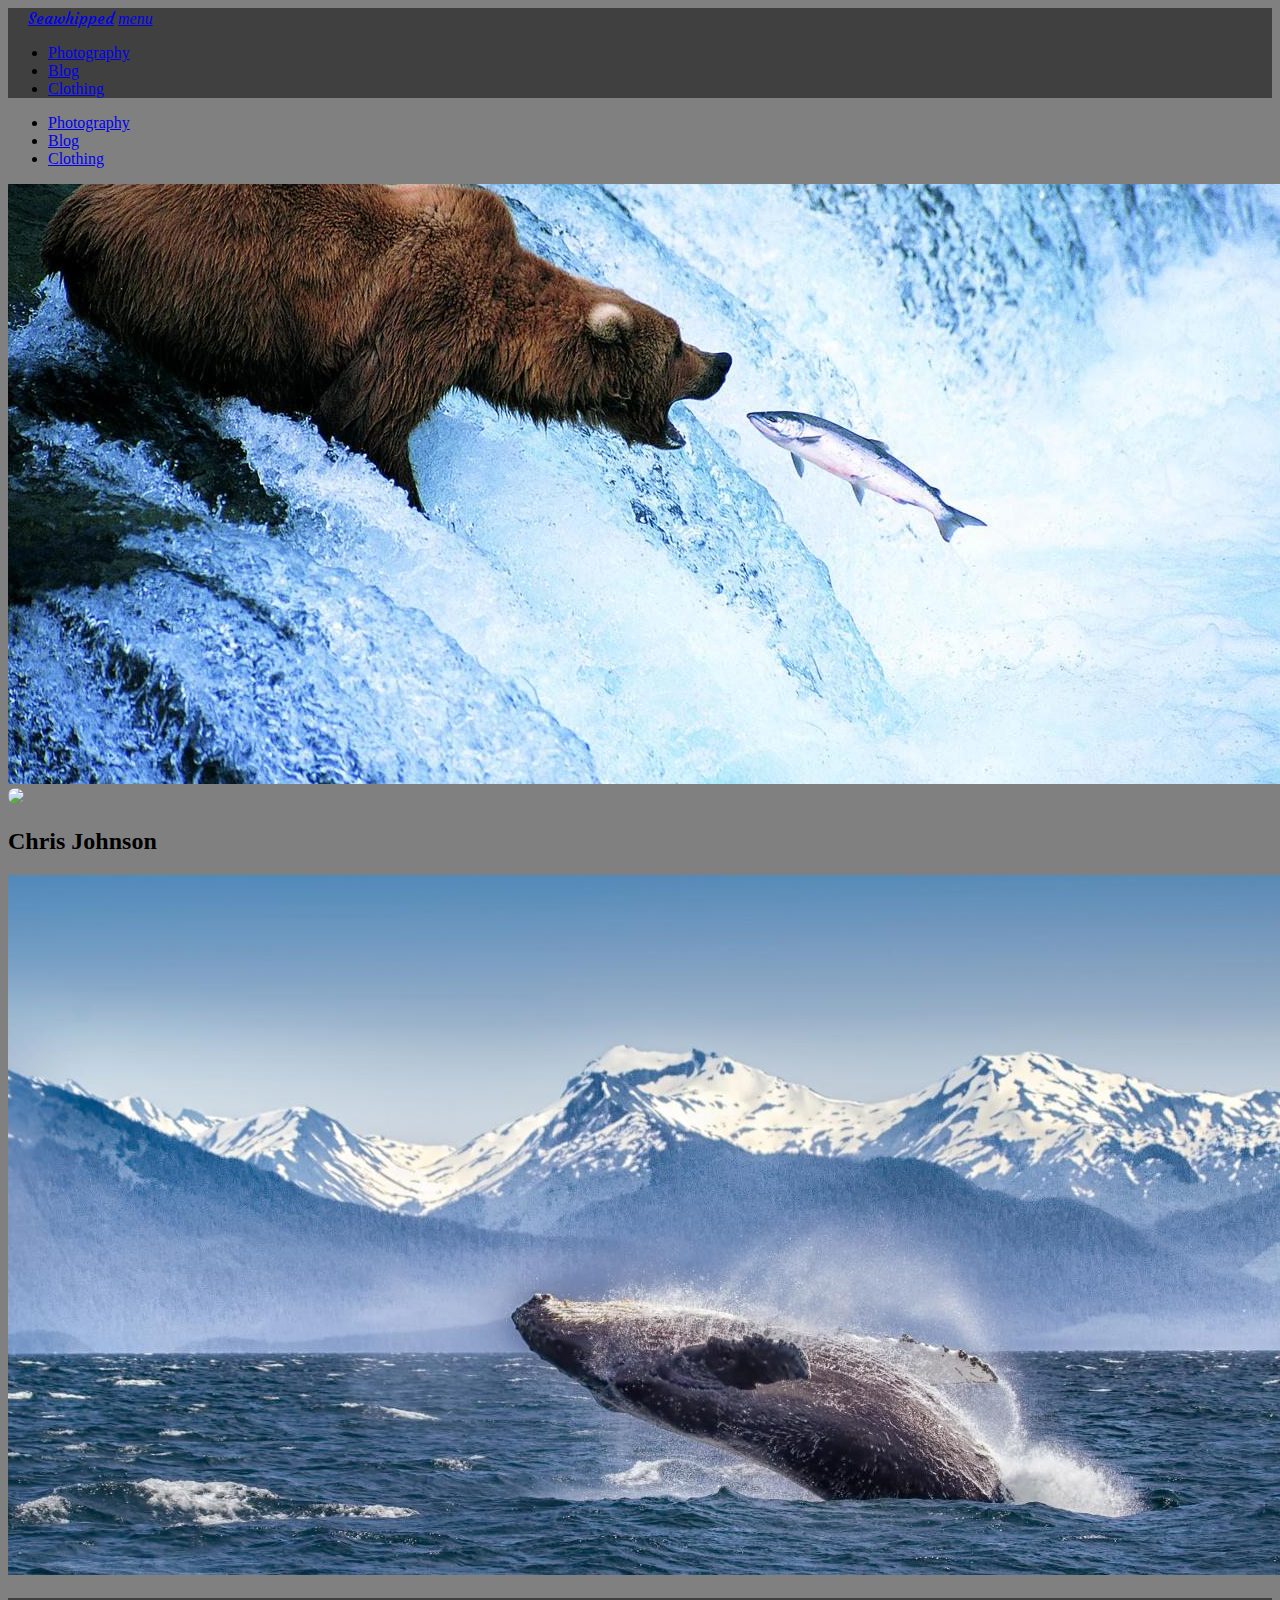
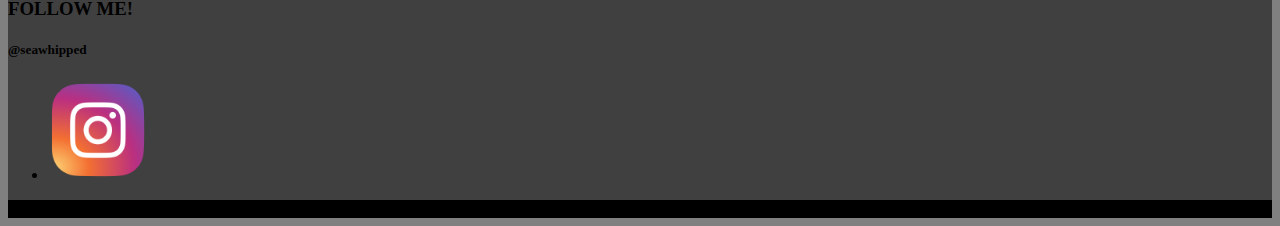
==== index.html @ b7a0e3c2 "reinitialize" ====
<!DOCTYPE html>

<head>
    <script src="https://code.jquery.com/jquery-3.3.1.js" integrity="sha256-2Kok7MbOyxpgUVvAk/HJ2jigOSYS2auK4Pfzbm7uH60=" crossorigin="anonymous"></script>
    <link rel="stylesheet" href="https://cdnjs.cloudflare.com/ajax/libs/materialize/1.0.0-rc.2/css/materialize.min.css">
    <script src="https://cdnjs.cloudflare.com/ajax/libs/materialize/1.0.0-rc.2/js/materialize.min.js"></script>
    <link href="https://fonts.googleapis.com/css?family=Courgette" rel="stylesheet">
    <link rel="stylesheet" href="./assets/css/style.css">
    <script src="./assets/javascript/index.js"></script>
    <link href="https://fonts.googleapis.com/css?family=Permanent+Marker" rel="stylesheet">
</head>

<body>
    <nav>
        <div class="nav-wrapper">
            <a href="./index.html" class="brand-logo" id="logo">Seawhipped</a>
            <a href="#" data-target="mobile-demo" class="sidenav-trigger">
                <i class="material-icons">menu</i>
            </a>
            <ul class="right hide-on-med-and-down">
                <li>
                    <a href="./photo.html">Photography</a>
                </li>
                <li>
                    <a href="./blog.html">Blog</a>
                </li>
                <li>
                    <a href="./clothing.html">Clothing</a>
                </li>
            </ul>
        </div>
    </nav>

    <ul class="sidenav" id="mobile-demo">
        <li>
            <a href="./photo.html">Photography</a>
        </li>
        <li>
            <a href="./blog.html">Blog</a>
        </li>
        <li>
            <a href="./clothing.html">Clothing</a>
        </li>
    </ul>


    <div class="parallax-container">
        <div class="parallax">
            <img src="./assets/images/bear.jpeg">
        </div>
    </div>
    <div class="section white">
        <div class="row container">
            <img id="cj" class="img-circle" src="https://scontent-lax3-1.cdninstagram.com/vp/e6f600cfaf2e02b73e0850633361e6f7/5BD284D8/t51.2885-15/e35/25022852_153689295271846_7350571269923799040_n.jpg">
            <h2 class="header" id="name">Chris Johnson</h2>
        </div>
    </div>
    <div class="parallax-container">
        <div class="parallax">
            <img src="./assets/images/whale.jpg">
        </div>
    </div>
    <footer class="page-footer" id="foot">
        <div class="container">
            <div class="row">
                <div class="col l6 s12">
                    <h3 class="white-text">FOLLOW ME!</h3>
                    <h5>@seawhipped</h5>
                </div>
                <!-- potentially add more social media links here in list -->
                <div class="col l4 offset-l2 s12">
                    <ul>
                        <li>
                            <a href="https://www.instagram.com/seawhipped/">
                                <img class="insta" src="./assets/images/insta_icon2.png">
                        </li>
                        </a>
                    </ul>
                </div>
            </div>
        </div>
        <div class="footer-copyright" id="copy-foot">
            <div class="container">
                © 2018 Nick Weber
            </div>
        </div>
    </footer>


</body>


</html>
---- assets/css/style.css ----
#logo {
    font-family: 'Courgette', cursive;
    margin-left: 20px;
}
body {
    background: grey;
}
#test {
    height: 10000px;
}
nav {
background-color: #404040;
}
#name {
    font-family: 'Permanent Marker', cursive;
}
.img-circle {
    border-radius: 50%;
}
#cj {
    height: 300px;
}

.sk-instagram-feed {
padding: 10px;
margin-top: 50px;
margin-left: 100px;
}
.insta {
    height: 100px;
    width: 100px;
}
.coming-soon {
    font-family: 'Permanent Marker', cursive;
    color: white;
    margin-top: 300px;
}
.cs-div {
    text-align: center;
    margin-bottom: 500px;
}
.footer {
    align-content: center;
}
#copy-foot {
    background: black;
}
#foot {
    background: #404040;
}
.white-text {
    font-family: 'Permanent Marker', cursive;
}
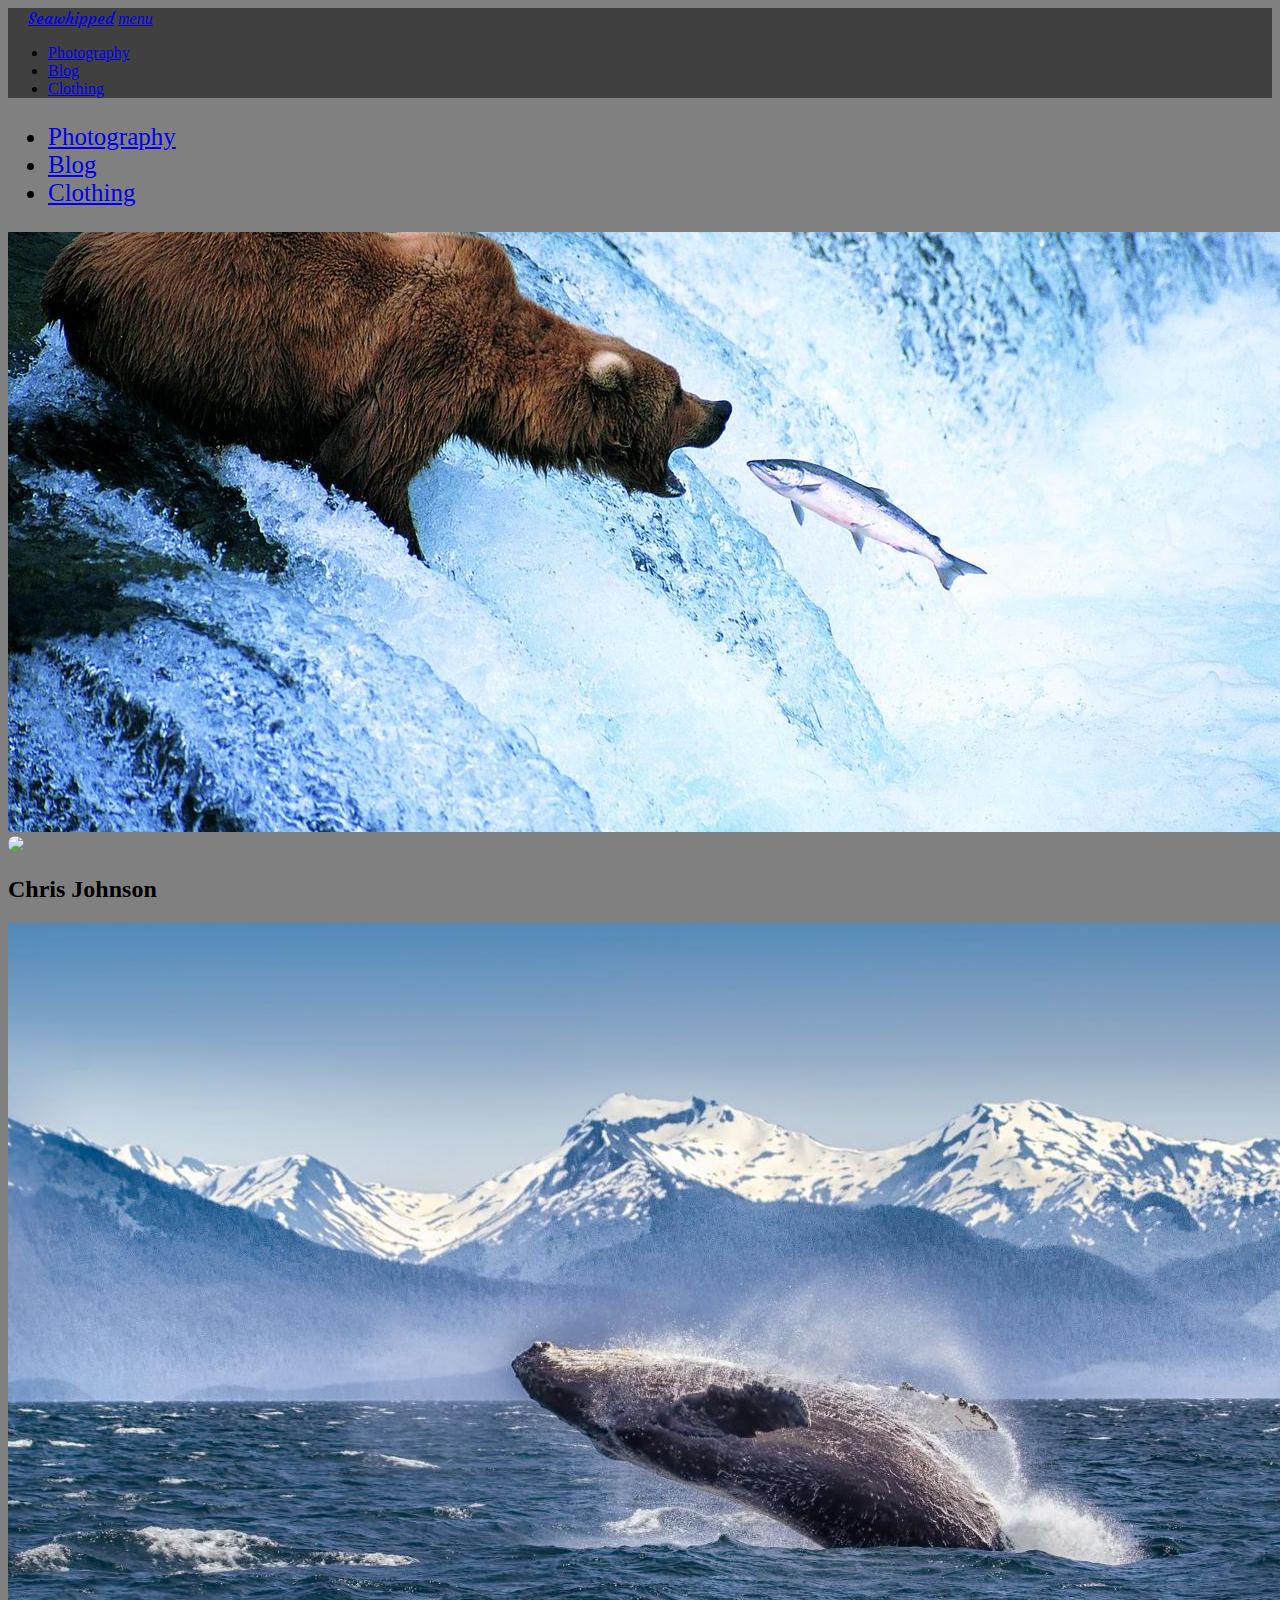
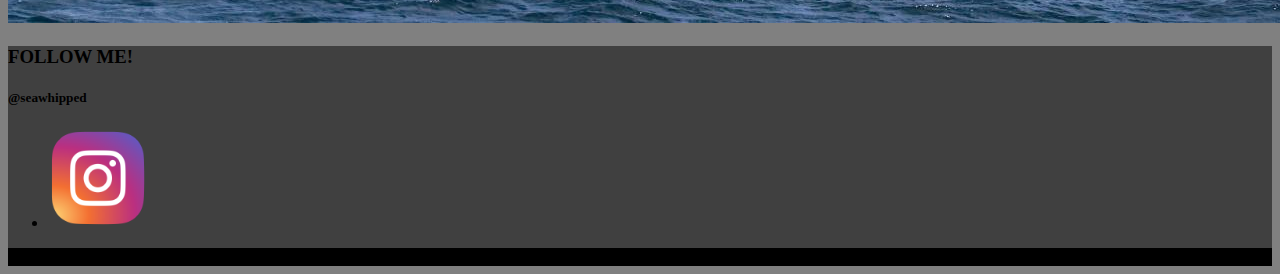
==== commit 5fafe307: "instagram link" ====
--- a/index.html
+++ b/index.html
@@ -71,7 +71,7 @@
                 <div class="col l4 offset-l2 s12">
                     <ul>
                         <li>
-                            <a href="https://www.instagram.com/seawhipped/">
+                            <a href="https://www.instagram.com/seawhipped/?hl=en">
                                 <img class="insta" src="./assets/images/insta_icon2.png">
                         </li>
                         </a>
--- a/assets/css/style.css
+++ b/assets/css/style.css
@@ -50,4 +50,7 @@
 }
 .white-text {
     font-family: 'Permanent Marker', cursive;
+}
+.sidenav {
+    font-size: 25px;
 }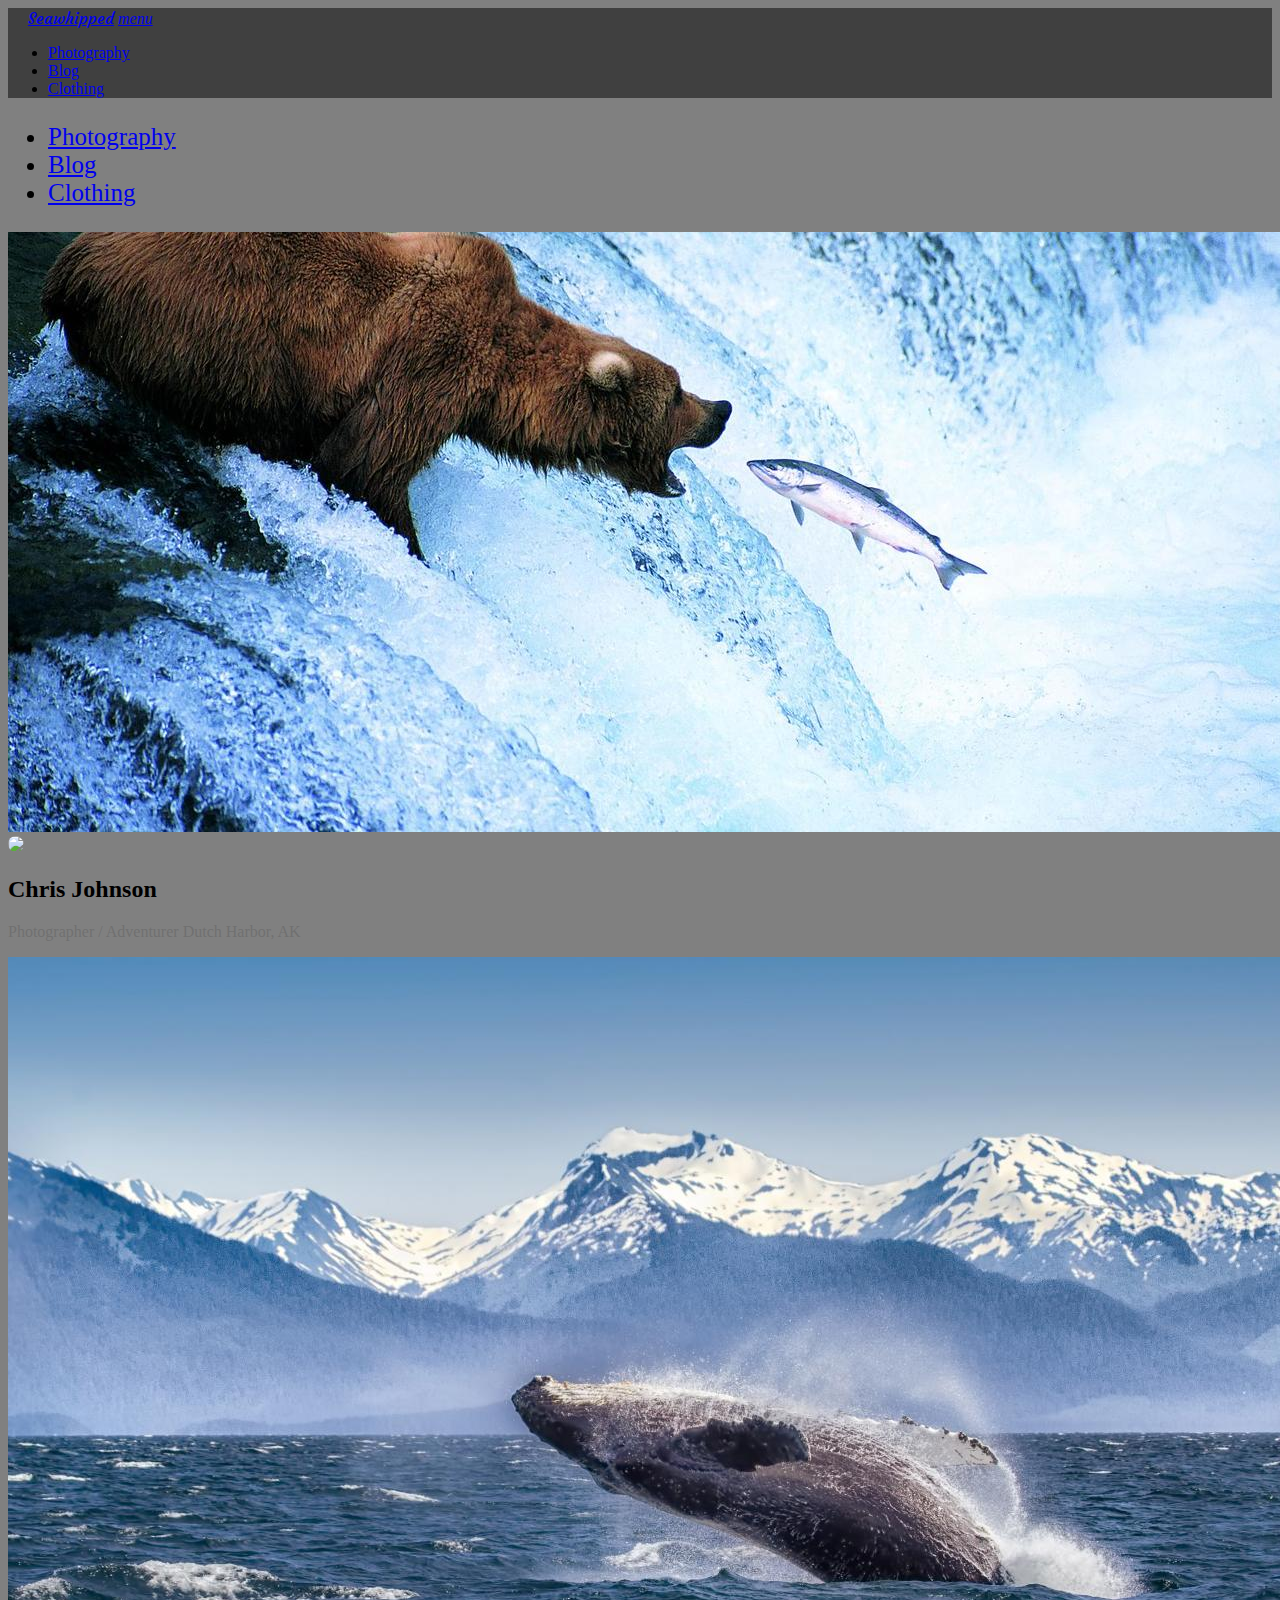
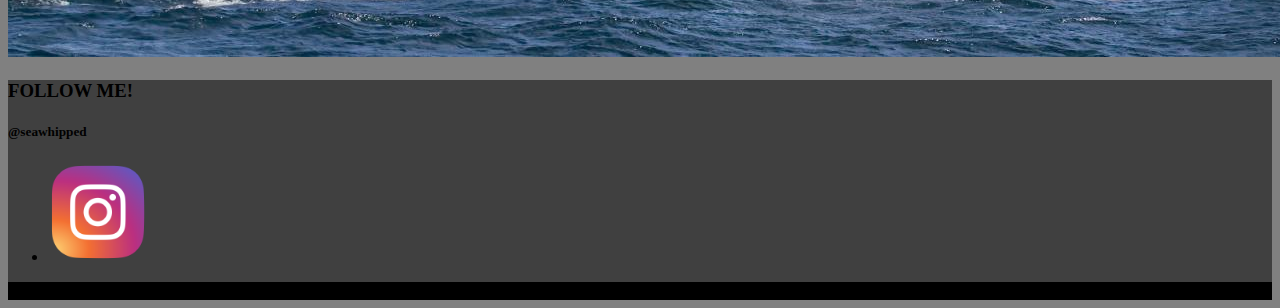
==== commit c77b7a9e: "viewport" ====
--- a/index.html
+++ b/index.html
@@ -8,6 +8,7 @@
     <link rel="stylesheet" href="./assets/css/style.css">
     <script src="./assets/javascript/index.js"></script>
     <link href="https://fonts.googleapis.com/css?family=Permanent+Marker" rel="stylesheet">
+    <meta name="viewport" content="width=device-width, initial-scale=1, shrink-to-fit=no">
 </head>
 
 <body>
@@ -53,6 +54,7 @@
         <div class="row container">
             <img id="cj" class="img-circle" src="https://scontent-lax3-1.cdninstagram.com/vp/e6f600cfaf2e02b73e0850633361e6f7/5BD284D8/t51.2885-15/e35/25022852_153689295271846_7350571269923799040_n.jpg">
             <h2 class="header" id="name">Chris Johnson</h2>
+            <p class="name-text"> Photographer / Adventurer Dutch Harbor, AK</p>
         </div>
     </div>
     <div class="parallax-container">
--- a/assets/css/style.css
+++ b/assets/css/style.css
@@ -20,12 +20,6 @@
 #cj {
     height: 300px;
 }
-
-.sk-instagram-feed {
-padding: 10px;
-margin-top: 50px;
-margin-left: 100px;
-}
 .insta {
     height: 100px;
     width: 100px;
@@ -35,9 +29,17 @@
     color: white;
     margin-top: 300px;
 }
+.photo-text {
+    font-family: 'Permanent Marker', cursive;
+    color: white;
+    text-shadow: 5px black;
+}
 .cs-div {
     text-align: center;
     margin-bottom: 500px;
+}
+.photo-div {
+    text-align: center;
 }
 .footer {
     align-content: center;
@@ -48,9 +50,22 @@
 #foot {
     background: #404040;
 }
+#photo-foot {
+    margin-top: 1000px;
+    background: #404040;
+    width: 100%;
+}
 .white-text {
     font-family: 'Permanent Marker', cursive;
 }
 .sidenav {
     font-size: 25px;
-}+}
+.materializedbox {
+    margin-left: 10px;
+    border: 20px;
+
+}
+.name-text {
+    font-family: 'Permanent Marker', cursive;
+    color: #707070;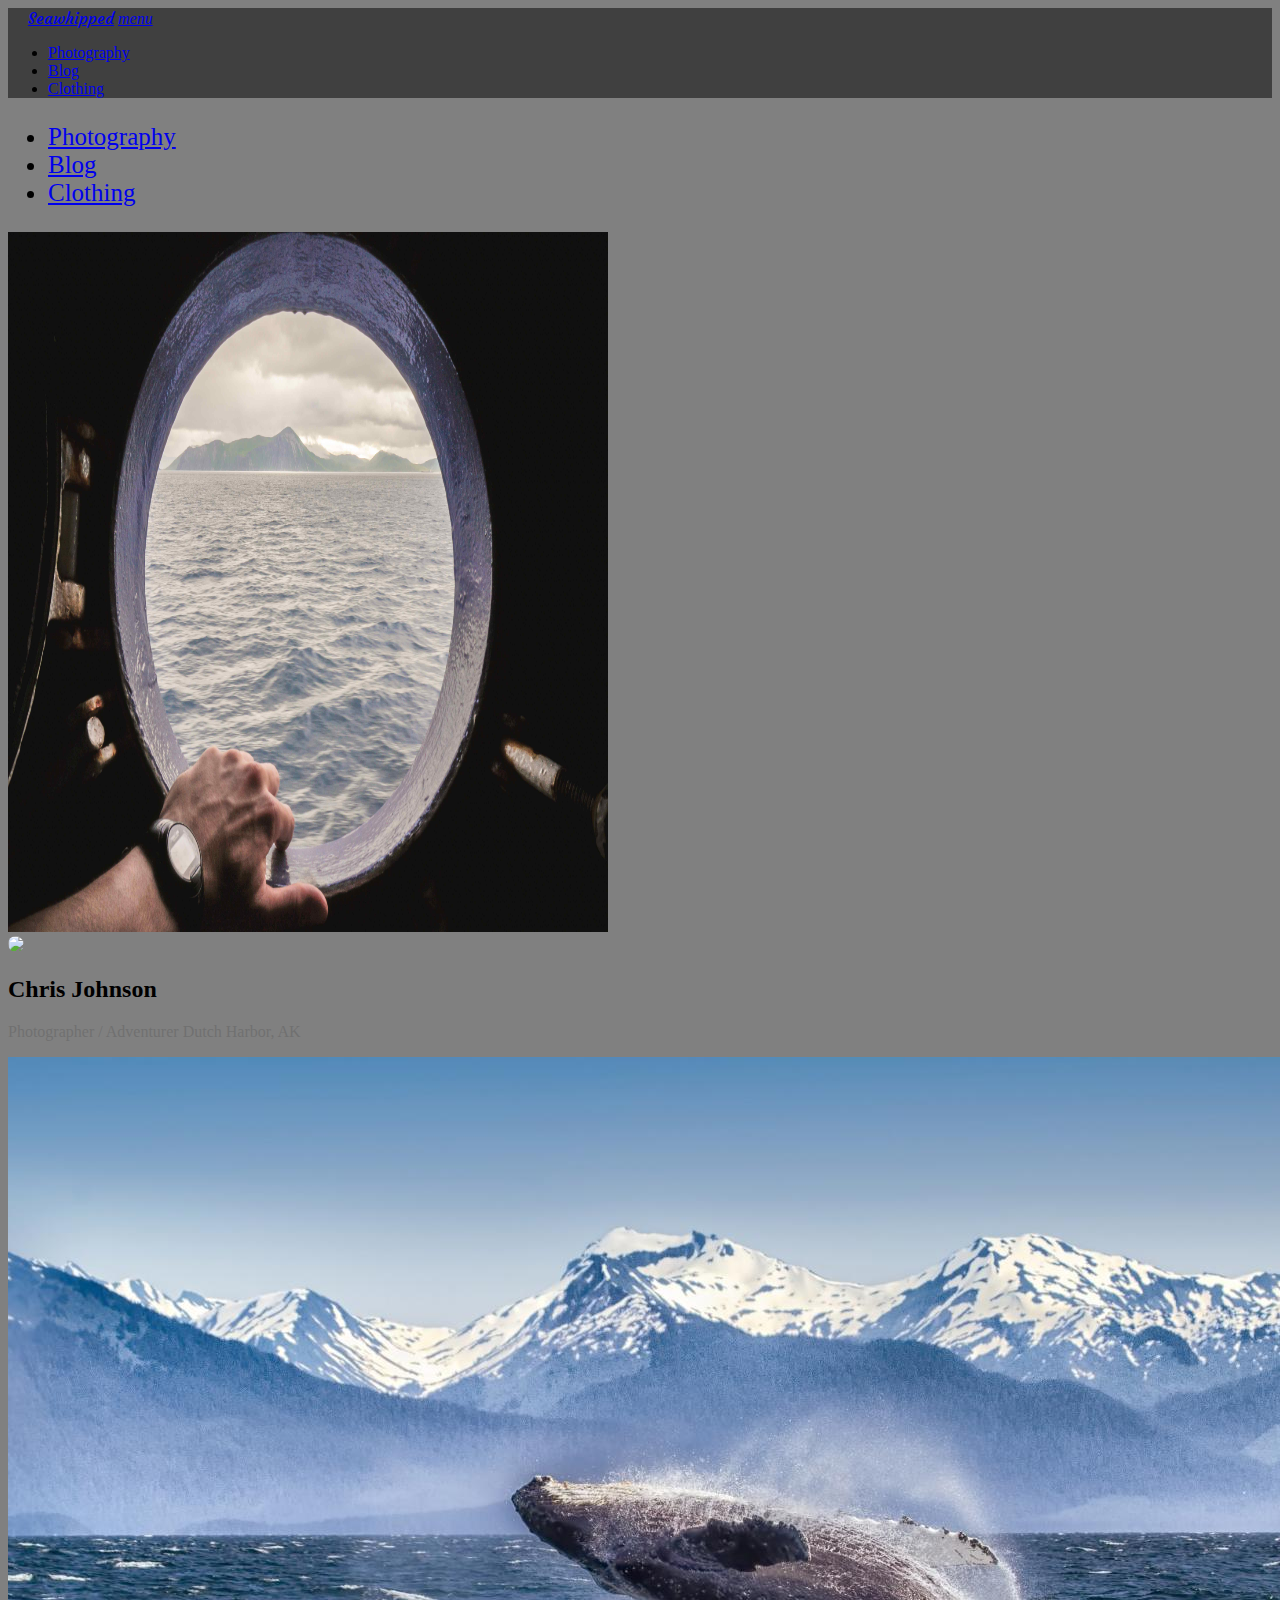
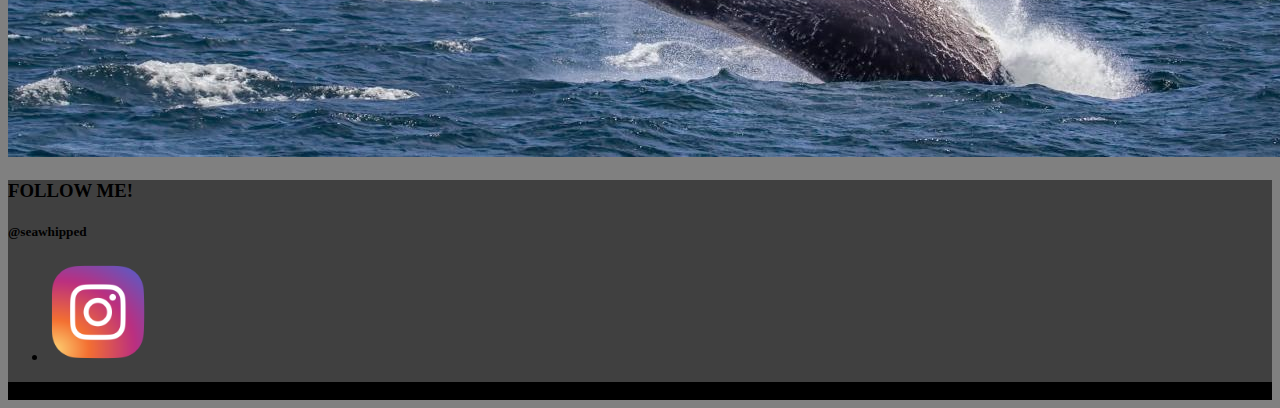
==== commit c86fc2e8: "changes" ====
--- a/index.html
+++ b/index.html
@@ -47,7 +47,7 @@
 
     <div class="parallax-container">
         <div class="parallax">
-            <img src="./assets/images/bear.jpeg">
+            <img id="porthole" src="./assets/images/porthole.jpg">
         </div>
     </div>
     <div class="section white">
--- a/assets/css/style.css
+++ b/assets/css/style.css
@@ -68,4 +68,9 @@
 }
 .name-text {
     font-family: 'Permanent Marker', cursive;
-    color: #707070;+    color: #707070;
+}
+#porthole {
+height: 700px;
+width: 600px;
+}